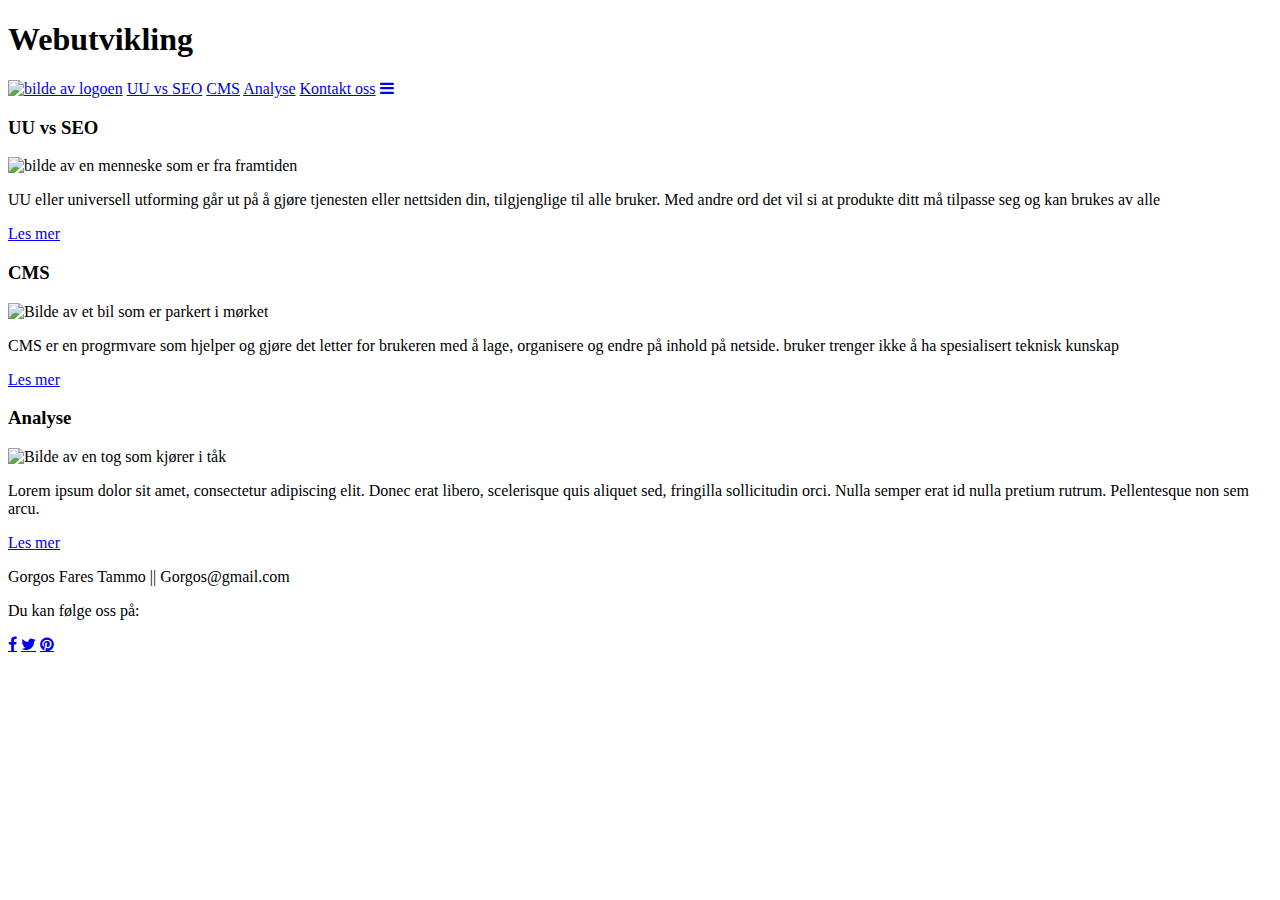
==== index.html @ a3ce6799 "Add files via upload" ====
<!DOCTYPE html>
<html lang='no'>
  <head>
    <title>
      	Hjem
    </title>
    <meta charset="utf-8">
    <link rel="stylesheet" href="css/style.css">
    <meta name="viewport" content="width=device-width, initial-scale=1">	
    <link rel="stylesheet" href="https://cdnjs.cloudflare.com/ajax/libs/font-awesome/4.7.0/css/font-awesome.min.css">
    <link rel="canonical" href="https://example.com"/>
    <link rel="icon" type="image/x-icon" href="logo/logo3.png" >
    <link href="https://fonts.googleapis.com/css?family=Roboto&display=optional" rel="stylesheet">
    <meta name="theme-color" content="#317EFB"/>
    
    <!-- HTML Meta Tags -->
    <meta name="description" content="webutvikling Eksamen">
    <meta name="keywords" content="webutvikling Eksamen">
    <meta name="author" content="Gorgos">
    
    <meta property="og:url" content="https://itstud.hiof.no/~gorgosft/webutviklingEksamen/index.html#">
    <meta property="og:type" content="article" >
    <meta property="og:title" content="webutvikling">
    <meta property="og:description" content="html, css , seo , uu" >
    <meta property="og:image" content="https://itstud.hiof.no/~gorgosft/webutviklingEksamen/bilder/bilde1.jpeg">
    
    <!-- Twitter Meta Tags -->
    <meta name="twitter:card" content="summary_large_image">
    <meta property="twitter:domain" content="itstud.hiof.no">
    <meta property="twitter:url" content="https://itstud.hiof.no/~gorgosft/webutviklingEksamen/index.html#">
    <meta name="twitter:title" content="webutvikling">
    <meta name="twitter:description" content="html, css , seo , uu">
    <meta name="twitter:image" content="https://itstud.hiof.no/~gorgosft/webutviklingEksamen/bilder/bilde1.jpeg">

  </head>
  <body>
    <div id="grid-container">
      <header>
        <h1>Webutvikling </h1>
       <i class="fa-sharp fa-solid fa-hand-wave fa-bounce" href="#forside" class="snarvei" ></i> 
      </header>
      
      <!-- Jeg tok insto på nav her i fra https://www.w3schools.com/howto/howto_js_topnav_responsive.asp-->
      <nav class="topnav" id="myTopnav">
        <a href="index.html"><img src="logo/logo3.png" alt="bilde av logoen"></a>
        
        <a href="UUvsSEO.html">UU vs SEO</a>
        <a href="cms.html">CMS</a>
        <a href="Analyse.html" >Analyse</a>
        <a href="kontant.html" >Kontakt oss</a>
        
        <a href="javascript:void(0);" class="icon" onclick="myFunction()">
          <i class="fa fa-bars"></i>
          <script>
           function myFunction() {
            var x = document.getElementById("myTopnav");
            if (x.className === "topnav") {
              x.className += " responsive";
            } else {
              x.className = "topnav";}}
          </script>
        </a>
      </nav>
      
      <main>
       
        <article id="forside" class="Fordside">
          <h3>UU vs SEO</h3>
          <img src="bilder/bilde1.jpeg" alt="bilde av en menneske som er fra framtiden">
          <!-- Photo by <a href="https://unsplash.com/@pramodtiwari?utm_source=unsplash&utm_medium=referral&utm_content=creditCopyText">Pramod Tiwari</a> on <a href="https://unsplash.com/t/3d-renders?utm_source=unsplash&utm_medium=referral&utm_content=creditCopyText">Unsplash</a>-->
          <p>
            UU eller universell utforming går ut på å gjøre tjenesten eller nettsiden din, 
            tilgjenglige til alle bruker. Med andre ord det vil si at produkte ditt må
            tilpasse seg og kan brukes av alle
          </p>
          <a href="UUvsSEO.html">Les mer</a>
        </article>
        
        <article class="Fordside">
          <h3>CMS</h3>
          <img src="bilder/bilde5.jpeg" alt="Bilde av et bil som er parkert i mørket">
          <!-- Photo by <a href="https://unsplash.com/@brechtcorbeel?utm_source=unsplash&utm_medium=referral&utm_content=creditCopyText">Brecht Corbeel</a> on <a href="https://unsplash.com/t/3d-renders?utm_source=unsplash&utm_medium=referral&utm_content=creditCopyText">Unsplash</a>-->
          <p>
            CMS er en progrmvare som hjelper og gjøre det letter for brukeren med å lage,  
            organisere og endre på inhold på netside. 
            bruker trenger ikke å ha spesialisert teknisk kunskap
          </p>
          <a href="cms.html">Les mer</a>
        </article>
        
        <article class="Fordside">
          <h3>Analyse</h3>
          <img src="bilder/bilde4.jpeg" alt="Bilde av en tog som kjører i tåk">
          <!-- Photo by <a href="https://unsplash.com/@pramodtiwari?utm_source=unsplash&utm_medium=referral&utm_content=creditCopyText">Pramod Tiwari</a> on <a href="https://unsplash.com/t/3d-renders?utm_source=unsplash&utm_medium=referral&utm_content=creditCopyText">Unsplash</a>-->
          <p>
            Lorem ipsum dolor sit amet, consectetur adipiscing elit. 
            Donec erat libero, scelerisque quis aliquet sed, 
            fringilla sollicitudin orci. 
            Nulla semper erat id nulla pretium rutrum. 
            Pellentesque non sem arcu.
          </p>
          <a href="Analyse.html">Les mer</a>
        </article>	




    

  </main>
</div>
<footer>
  <p> Gorgos Fares Tammo || Gorgos@gmail.com </p>
  <section>
    <p>Du kan følge oss på:</p>
    <!-- La inn aria label in wave -->
    <a href="https://www.facebook.com" class="fa fa-facebook" aria-label="link til facebook side"></a>
    <a href="https://twitter.com/home" class="fa fa-twitter" aria-label="link til twitter side"></a>
    <a href="https://no.pinterest.com/" class="fa fa-pinterest" aria-label="link til pinterest side"></a>
      </section>
    </footer>  
  </body>

  </html>
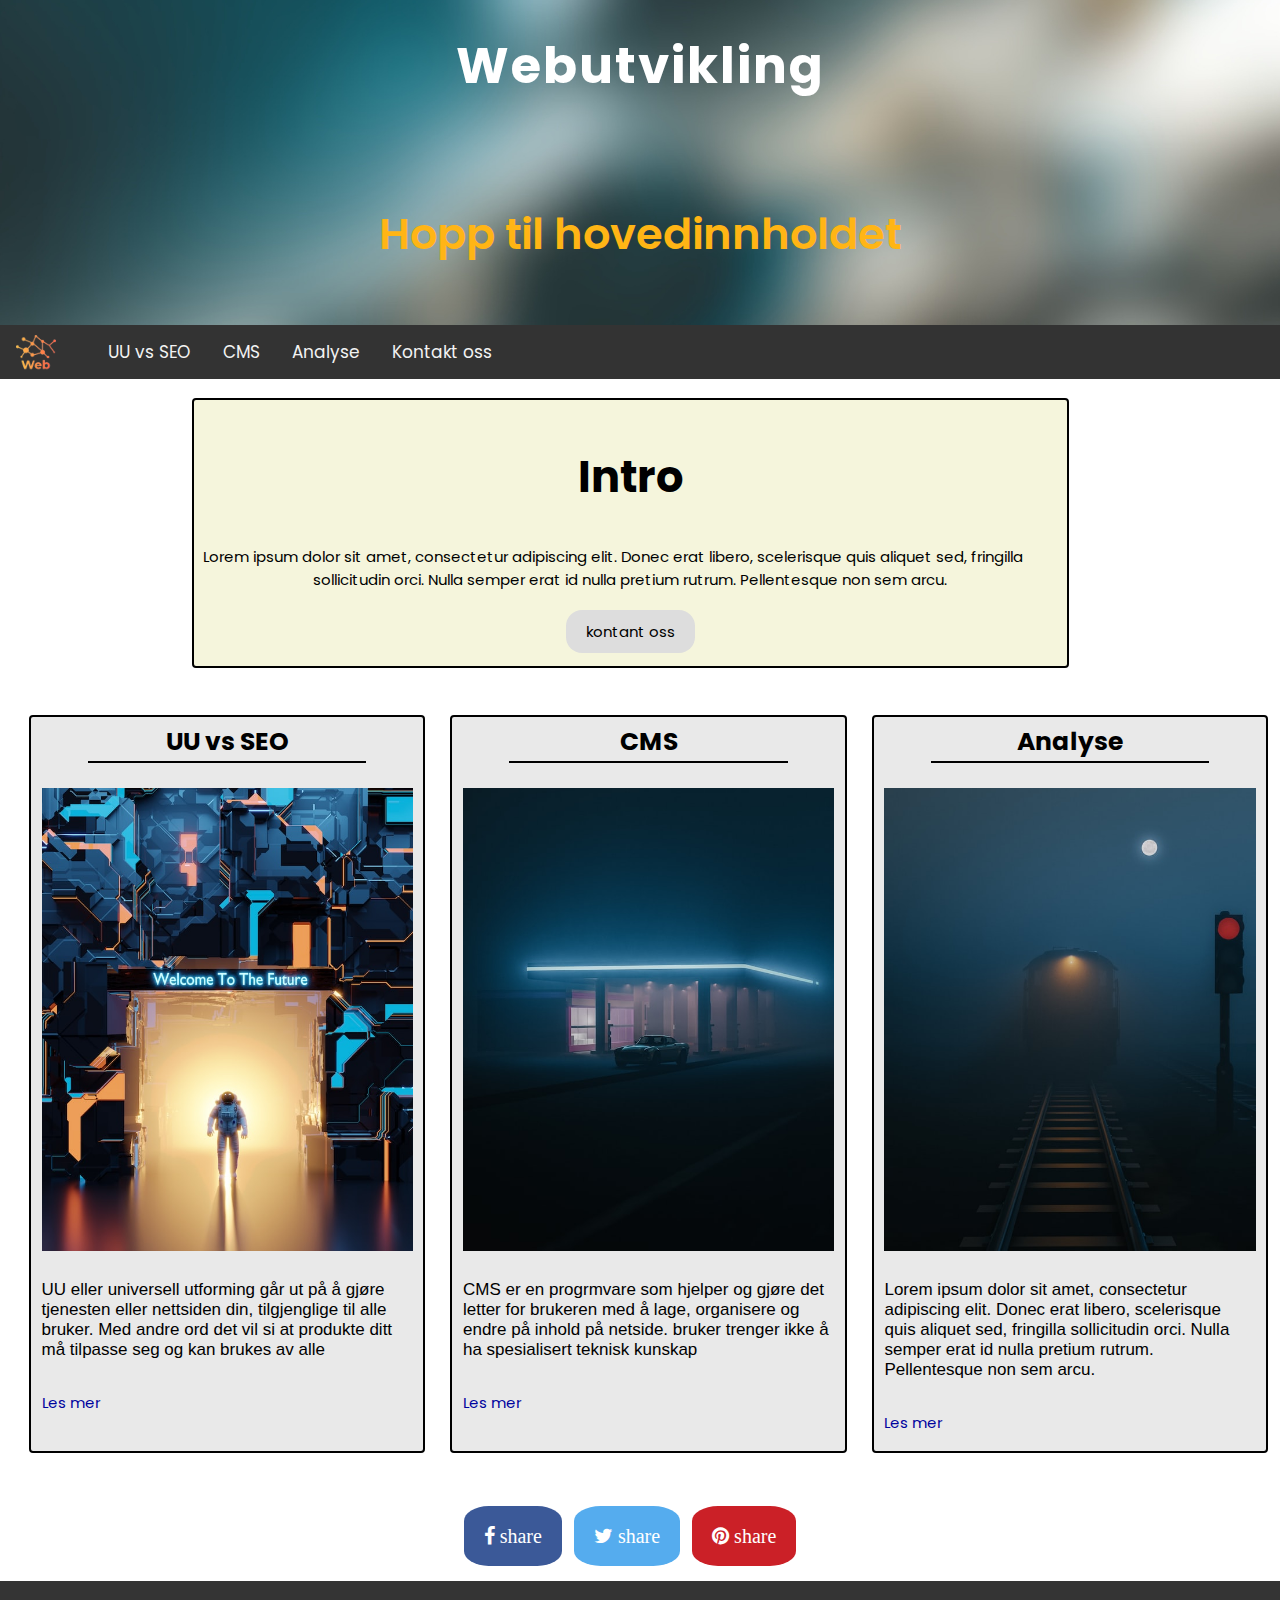
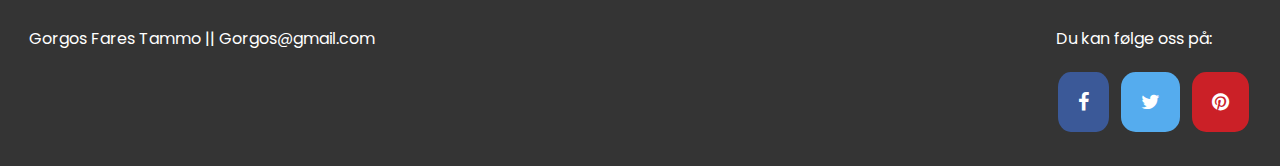
==== commit 20bd3027: "så alt jeg hadde glemt Css" ====
--- a/index.html
+++ b/index.html
@@ -37,7 +37,7 @@
     <div id="grid-container">
       <header>
         <h1>Webutvikling </h1>
-       <i class="fa-sharp fa-solid fa-hand-wave fa-bounce" href="#forside" class="snarvei" ></i> 
+        <h2><a href="#forside" class="snarvei">Hopp til hovedinnholdet</a></h2>
       </header>
       
       <!-- Jeg tok insto på nav her i fra https://www.w3schools.com/howto/howto_js_topnav_responsive.asp-->
@@ -63,7 +63,20 @@
       </nav>
       
       <main>
-       
+        <section id="intro">
+          <article>
+            <h2>Intro</h2>
+            <p>
+              Lorem ipsum dolor sit amet, consectetur adipiscing elit. 
+              Donec erat libero, scelerisque quis aliquet sed, 
+              fringilla sollicitudin orci. 
+              Nulla semper erat id nulla pretium rutrum. 
+              Pellentesque non sem arcu.
+            </p>
+            <a href="kontant.html" id="button" target="_blank">kontant oss</a>
+          </article>
+        </section>
+        
         <article id="forside" class="Fordside">
           <h3>UU vs SEO</h3>
           <img src="bilder/bilde1.jpeg" alt="bilde av en menneske som er fra framtiden">
@@ -105,7 +118,14 @@
 
 
 
-    
+        <article id="kontakt">
+
+          <a href="#" class="fa fa-facebook" aria-label="link til facebook deling"> share</a>
+          <a href="#" class="fa fa-twitter" aria-label="link til twitter deling"> share</a>
+          <a href="#" class="fa fa-pinterest" aria-label="link til pinterest deling"> share</a>
+
+
+        </article>
 
   </main>
 </div>
--- a/css/style.css
+++ b/css/style.css
@@ -0,0 +1,786 @@
+@import url('https://fonts.googleapis.com/css2?family=Open+Sans:wght@300&family=Poppins:ital,wght@0,100;0,200;0,300;0,400;0,500;0,600;0,700;0,800;0,900;1,100;1,200;1,300;1,400;1,500;1,600;1,700;1,800;1,900&display=swap');
+@font-face {
+  font-family: 'my-font';
+  font-display: optional;
+  src: url(my-font.woff2) format('woff2');
+}
+
+
+
+html{
+	font-size: calc(1vw + 1em);
+  scroll-behavior: smooth;
+}
+
+* {
+  box-sizing: border-box;
+  font-family: 'Poppins', sans-serif;
+}
+
+body {
+  font-family: Arial;
+  margin: 0;
+   
+  }
+
+  header {
+    grid-area: header;
+    background-image: url("../bilder/bilde2\ 2.jpeg");
+    /* bilde er fra 
+    https://www.google.com/search?q=Photo+by+%3Ca+href%3D%22https%3A%2F%2Funsplash.com%2F%40joshuafuller%3Futm_source%3Dunsplash%26utm_medium%3Dreferral%26utm_content%3DcreditCopyText%22%3EJoshua+Fuller%3C%2Fa%3E+on+%3Ca+href%3D%22https%3A%2F%2Funsplash.com%2Fs%2Fphotos%2Fearth%3Futm_source%3Dunsplash%26utm_medium%3Dreferral%26utm_content%3DcreditCopyText%22%3EUnsplash%3C%2Fa%3E&oq=Photo+by+%3Ca+href%3D%22https%3A%2F%2Funsplash.com%2F%40joshuafuller%3Futm_source%3Dunsplash%26utm_medium%3Dreferral%26utm_content%3DcreditCopyText%22%3EJoshua+Fuller%3C%2Fa%3E+on+%3Ca+href%3D%22https%3A%2F%2Funsplash.com%2Fs%2Fphotos%2Fearth%3Futm_source%3Dunsplash%26utm_medium%3Dreferral%26utm_content%3DcreditCopyText%22%3EUnsplash%3C%2Fa%3E&aqs=chrome..69i57.363j0j7&sourceid=chrome&ie=UTF-8 */
+    width: 100%;
+    height: 325px;
+    background-position: center;
+    background-repeat: no-repeat;
+    background-size: cover;
+    display: flex;
+    justify-content: center;
+    align-items: center;
+    flex-direction: column;
+    background-color: black;
+   
+  }
+
+  header h1{
+    font-size: 50px;
+    color: white;
+    letter-spacing: 2px;
+    font-weight: bold;
+  }
+  
+  header h2 {
+    position: relative;
+    animation-name: swip;
+    animation-duration: 3s;
+    animation-iteration-count: infinite;
+    color:white;
+    display: flex;
+    justify-content: center;
+  }
+  
+  @keyframes swip {
+    0%   { top:0px;}
+    25%  { top:0px;}
+    50%  { top:15px;}
+    75%  { top:15px;}
+    100%  {top:0px;}
+  }
+  
+
+  main{
+    display: flex;
+    grid-area: main;
+    flex-wrap: wrap;
+    gap: 0.5rem;
+    margin-left: 5px;
+    margin-right: 25px;
+    margin-top: 10px;
+    margin-bottom: 10px;
+  }
+
+
+
+  main#kontaktside{
+    display: flex;
+    grid-area: main;
+    flex-wrap: wrap;
+    gap: 0.5rem;
+    margin-left: 5px;
+    margin-right: 25px;
+    margin-top: 10px;
+    margin-bottom: 10px;
+    flex-direction: column;
+  }
+
+  .snarvei {
+    padding: 1rem;
+    color: #ffb515;
+    font-weight: 600;
+    z-index: 999;
+    text-decoration: none;
+    
+}
+
+.snarvei:focus {
+    left:  0px;
+}
+
+  .Fordside {
+    width: 30%;
+    padding: 0.4rem;
+    flex-grow: 1;
+    margin: 10px;
+    margin-left: 25px;
+    margin-right: -12px;
+    outline: auto;
+    background-color: #e9e9e9;
+    display: inline-block;
+}
+ 
+.innhold {
+  text-align: center;
+  width: 25%;
+  margin-left: auto;
+  margin-right: auto;
+}
+
+
+  h2#innhold {
+    margin-left: auto;
+    margin-right: auto;
+}
+
+.test{
+  padding: 0.4rem;
+    flex-grow: 1;
+    margin: 10px;
+    padding-bottom: 60px;
+    display: flex;
+    flex-wrap: wrap;
+}
+ 
+
+ #table {
+  display: grid;
+  grid-template-columns: repeat(4,25%);
+  background-color:#fff;
+  padding-left: 10px;
+  padding-right: 10px;
+  width: 75%;
+  margin-left: auto;
+  margin-right: auto;
+}
+
+h5{
+   text-align: center;
+   font-size: 14px;
+   color:black;
+}
+
+.head{
+   background-color: #618bb1;
+   color: #fff;
+   font-weight: 700;
+}
+
+#table section{
+  padding: 12px;
+  border-left: 1px solid black;
+  border-top: 1px solid black;
+  border-bottom: 1px solid black;
+  border-right: 1px solid black
+}
+
+#table p {
+   font-family: Arial, Helvetica, sans-serif;
+    font-size: 16px;
+    font-weight: 100;
+    flex-flow: nowrap;
+    width: auto;
+}
+
+
+
+.bottom{
+   border-bottom: 1px solid #060;
+}
+
+.test h3, h4 {
+   margin-left: auto;
+   width: 75%;
+   border-bottom: 2px black solid;
+   margin-right: auto;
+}
+
+
+article.kontakt {
+  width: 30%;
+  margin-left: auto;
+  margin-right: auto;
+  display: flex;
+  flex-wrap: nowrap;
+  align-items: center;
+}
+
+
+.kontakt ul {
+    font-size: 15px;
+}
+
+iframe {
+  margin-left: auto;
+  margin-right: auto;
+  width: 75%;
+  height: 500px;
+}
+
+
+article#kontakt {
+  margin: auto;
+  text-align-last: center;
+  padding-top: 25px;
+}
+
+.testinholde{
+   margin-left: auto;
+   width: 75%;
+   margin-right: auto;
+   margin-bottom: auto;
+}
+
+
+.test p{
+ font-family: Arial, Helvetica, sans-serif;
+ font-size: 15px;
+ font-weight: 100;
+ flex-flow: nowrap;
+ width: 75%;
+ margin-left: auto;
+ margin-right: auto;
+}
+
+
+main article a{
+ font-size: 15px;
+ color: #00039E;
+ margin-left: auto;
+  margin-right: auto;
+  text-decoration: none;
+  transition: 1.6s;
+}
+
+main a:hover{
+  color: red;
+  font-size: 20px;
+}
+
+.test ul{
+  width: 75%;
+  margin-left: auto;
+  margin-right: auto;
+  font-size: 15px;
+}
+
+.test ul a{
+  font-size: 15px;
+  color: #00039E;
+  margin-left: auto;
+   margin-right: auto;
+   text-decoration: none;
+   transition: 1.6s;
+ }
+
+.test ul a:hover{
+  color: rgb(231, 96, 28);
+  font-size: 17px;
+}
+  
+
+#button {
+  background-color: #ddd;
+  border: none;
+  color: black;
+  padding: 10px 20px;
+  text-align: center;
+  text-decoration: none;
+  display: inline-block;
+  margin: 4px 2px;
+  cursor: pointer;
+  border-radius: 16px;
+  font-size: 15px;
+  margin-left: auto;
+    margin-right: auto;
+}
+ 
+article img{
+  width: 100%;
+  max-height: 750px;
+}
+
+article h3 {
+  text-align: center;
+  margin-top: -5px;
+  font-size: 25px;
+  font-weight: bold;
+}
+
+ .Fordside p{
+ font-family: Arial, Helvetica, sans-serif;
+ font-size: 17px;
+ font-weight: 100;
+ flex-flow: nowrap;
+ 
+}
+
+#intro {
+  display: grid;
+  background: beige;
+  padding: 10px;
+  margin-top: 10px;
+  width: 70%;
+  text-align-last: center;
+  margin-left: auto;
+  margin-right: auto;
+  margin-bottom: 25px;
+  outline: auto;
+}
+
+#intro p{
+  font-size: 15px;
+}
+
+
+footer{
+	grid-area: footer;
+	background-color: #343434;
+	color: #fff;
+	padding: 1rem;
+  display: flex;
+    
+}
+
+footer p{
+  font-size: 16px;
+}
+
+footer section {
+  margin-left: auto;
+  width: fit-content;
+}
+
+footer .fa {
+  padding: 20px;
+  text-align: center;
+  text-decoration: none;
+  margin: 5px 2px;
+  border-radius: 25%;
+}
+footer .fa{
+  font-size: 20px;
+} 
+.fa-facebook {
+  background: #3B5998;
+  color: white;
+}
+
+.fa-twitter {
+  background: #55ACEE;
+  color: white;
+}
+
+.fa-pinterest {
+  background: #cb2027;
+  color: white;
+}
+
+
+nav{
+  grid-area: nav;
+}
+
+#kontakt .fa {
+  padding: 20px;
+  text-align: center;
+  text-decoration: none;
+  margin: 5px 2px;
+  border-radius: 25%;
+}
+
+#kontakt .fa{
+  font-size: 20px;
+  color: white;
+} 
+
+form {
+  display: flex;
+  flex-wrap: wrap;
+  flex-direction: column;
+  width: 80%;
+  margin-left: auto;
+  margin-right: auto;
+  margin-top: 80px;
+}
+
+input[type="submit"] {
+  width: 100px;
+  margin-left: auto;
+  margin-right: auto;
+  margin-top: 5px;
+}
+
+
+article .fa{
+  font-size: 20px;
+  color: blue;
+  padding: 10px;
+} 
+
+
+#grid-container{
+  display: grid;
+  grid-template-columns: 0rem 1fr 1fr 0.5fr;
+  grid-template-rows: auto auto auto;
+  grid-template-areas: 
+  "herder header header header" 
+  "nav nav nav nav" 
+  "section section section section"
+  "main main main main"
+  "footer footer footer footer";
+}
+
+nav img {
+  width: 80px;
+  margin-top: -25px;
+  margin-bottom: -37px;
+  margin-left: -20px;
+}
+
+.topnav {
+  background-color: #333;
+  overflow: hidden;
+}
+
+.topnav a {
+  float: left;
+  display: block;
+  color: #f2f2f2;
+  text-align: center;
+  padding: 14px 16px;
+  text-decoration: none;
+  font-size: 17px;
+  transition: 0.5s;
+}
+
+.topnav a:hover {
+  background-color: #ddd;
+  color: black;
+ 
+}
+
+.topnav a.active {
+  color: white;
+}
+
+.topnav .icon {
+  display: none;
+}
+
+#tableanalyse {
+  display: grid;
+  grid-template-columns: repeat(3,33.3%);
+  background-color: #fff;
+  padding-left: 10px;
+  padding-right: 10px; 
+  width: 100%;
+}
+
+#tableanalyse section{
+  padding: 12px;
+  border-left: 1px solid black;
+  border-top: 1px solid black;
+  border-bottom: 1px solid black;
+  border-right: 1px solid black
+}
+
+
+a#wave {
+  color: #0315f4;
+  font-weight: bold;
+}
+
+
+img.Analyse {
+  width: 75%;
+  margin: auto;
+  margin-right: auto;
+  padding: 25px;
+}
+
+img.imgtabelanalyse{
+  max-width: 100%;
+  margin-right: auto;
+  margin-left: auto;
+  display: block;
+}
+h5 {
+  text-align: center;
+}
+h3, h4.analyseh
+{ margin-left: auto; width: 75%; border-bottom: 2px black solid; margin-right: auto; }
+
+h2.analyseh
+{ margin-left: auto;  margin-right: auto; }
+
+a#WCAG, a#wave {
+  font-weight: bold;
+  color: rgb(40, 33, 237);
+}
+
+
+
+@media only screen and (max-width: 600px){
+  #grid-container{
+    display: flow-root;
+    grid-template-columns: 1fr;
+    grid-template-rows: auto;
+    column-gap: 1rem;
+    row-gap: 0.5rem;
+    grid-template-areas:	"header"
+                "nav"
+                "main"
+                "footer"; 
+
+  }
+
+  main{
+    grid-area: main;
+   display: flex;
+   flex-wrap: wrap;
+   gap: 0.5rem;
+   margin-left: 5px;
+   margin-right: 5px;
+   margin-top: 10px;
+   margin-bottom: 10px;
+
+}
+
+img.Analyse {
+  width: 80%;
+  margin: auto;
+  margin-right: auto;
+  padding: 25px;
+}
+
+header{
+  height: 100px;
+  padding: 10px;
+  background-size: cover;
+  background-attachment: inherit;
+  width: auto;
+}
+
+#intro {
+  display: grid;
+  background: beige;
+  padding: 10px;
+  margin-top: 10px;
+  width: 100%;
+  text-align-last: center;
+  margin-left: auto;
+  margin-right: auto;
+  margin-bottom: 25px;
+  outline: auto;
+}
+
+
+.Fordside {
+  width: 30%;
+  padding: 0.4rem;
+  flex-grow: 1;
+  margin: 10px;
+  margin-left: auto;
+  margin-right: auto;
+  outline: auto;
+  background-color: #e9e9e9;
+  display: inline-block;
+}
+
+
+
+header h1{
+font-size: 15px;
+color: white;
+letter-spacing: 2px;
+font-weight: bold;
+}
+
+main article{
+  flex-basis: 100%;
+}
+
+article img{
+  display: block;
+  margin-left: auto;
+  margin-right: auto;
+  width: 100%;
+  height: 300px;
+  
+}
+
+header h2 {
+  display: none;
+}
+
+main article a {
+  font-size: 15px;
+  color: #00039E;
+  margin-left: auto;
+  margin-right: auto;
+  text-decoration: none;
+  transition: 1.6s;
+  padding-right: 11px;
+}
+ 
+ main a:hover{
+   color: #00039E;
+   transform: none;
+   font-size: 15px;
+ }
+
+ #table p {
+  font-style: italic;
+  font-family: Arial, Helvetica, sans-serif;
+  font-size: 12px;
+  font-weight: 100;
+ 
+}
+
+ #table {
+  display: grid;
+  grid-template-columns: repeat(4,25%);
+  background-color: #fff;
+  padding-left: 10px;
+  padding-right: 10px; 
+  width: 100%;
+}
+
+h5 {
+  font-size: 12px;
+}
+
+section {
+  font-size: 13px;
+  width: 100%;
+}
+
+#table section {
+  padding: 12px;
+}
+
+.topnav a {
+  transition: none;
+  
+}
+
+iframe {
+  margin-left: auto;
+  margin-right: auto;
+  width: 100%;
+  padding-left: 15px;
+  
+}
+
+article.kontakt {
+  width: 80%;
+  margin-left: auto;
+  margin-right: auto;
+  display: flex;
+  flex-wrap: nowrap;
+  align-items: center;
+}
+
+#tableanalyse {
+  display: grid;
+  grid-template-columns: repeat(3,33.33%);
+  background-color: #fff;
+  padding-left: 10px;
+  padding-right: 10px; 
+  width: 100%;
+}
+
+#tableanalyse section{
+  padding: 3px;
+  border-left: 1px solid black;
+  border-top: 1px solid black;
+  border-bottom: 1px solid black;
+  border-right: 1px solid black
+}
+
+
+
+
+img.Analyse {
+  width: 100%;
+  margin: auto;
+  margin-right: auto;
+  padding: 9px;
+  height: auto;
+}
+
+img.imgtabelanalyse{
+  max-width: 100%;
+    padding-top: 0;
+    padding-bottom: 110px;
+}
+
+article .fa {
+  font-size: 15px;
+  color: blue;
+  padding: 3px;
+
+}
+
+
+.test ul a:hover{
+  color: blue;
+  font-size: 15px;
+
+}
+
+#kontakt .fa {
+  padding: 10px;
+  text-align: center;
+  text-decoration: none;
+  margin: 5px 2px;
+  border-radius: 25%;
+}
+
+h2#innhold {
+  margin-left: auto;
+  margin-right: auto;
+  font-size: 18px;
+}
+
+}
+
+@media screen and (max-width: 600px){
+  .topnav a:not(:first-child) {display: none;}
+  .topnav a.icon {
+    float: right;
+    display: block;
+    color: orange;
+    margin-top: 3px; 
+    }
+    
+    
+  }
+  
+
+@media screen and (max-width: 600px) {
+  .topnav.responsive {position: relative;}
+  .topnav.responsive .icon {
+    position: absolute;
+    right: 0;
+    top: 0;
+   
+  }
+  .topnav.responsive a {
+    float: none;
+    display: block;
+    text-align: left;
+    
+  }
+
+
+}
+  
+
+
+
+
+
+
+
+
+
+
